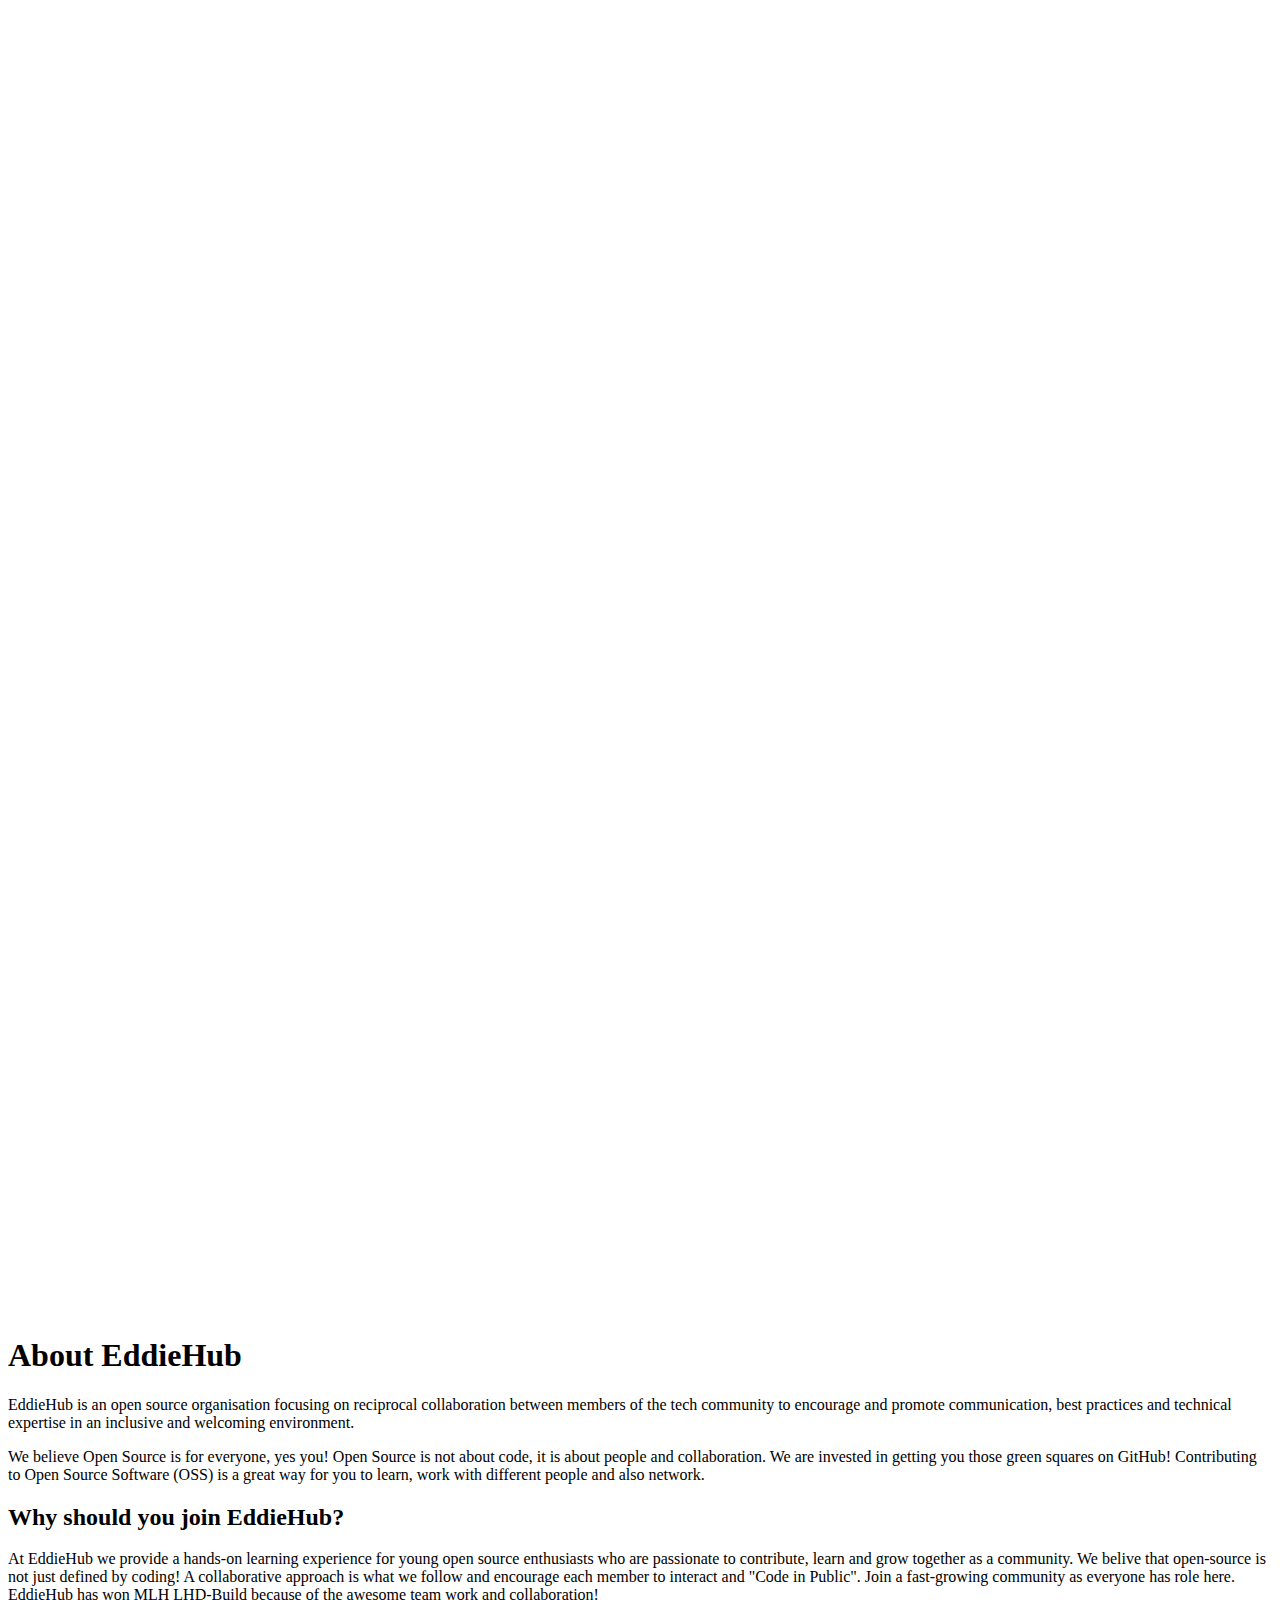
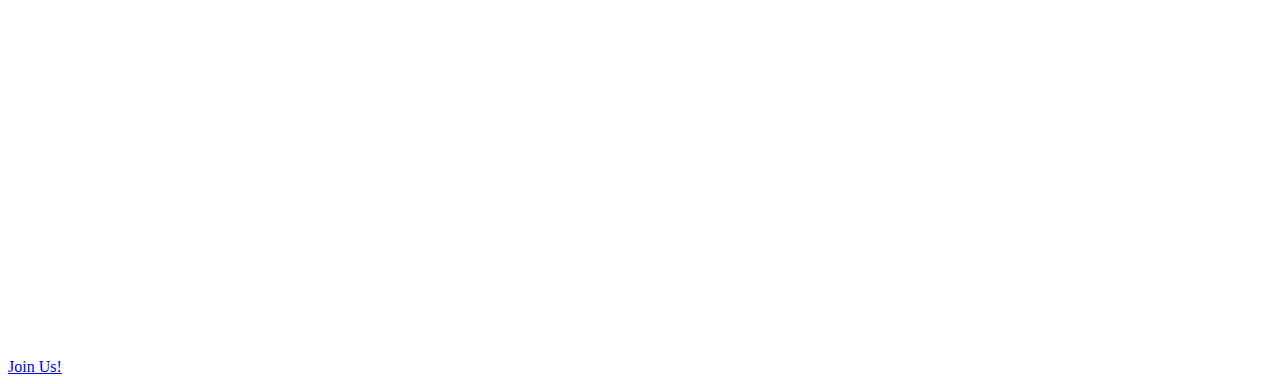
==== about.html @ ad7312f8 "Added join us in about section" ====
<!doctype html>
<html lang="en" class="no-js">
<head>
	<meta charset="UTF-8">
	<meta name="viewport" content="width=device-width, initial-scale=1">
	<link rel="stylesheet" href="about.css"> 
</head>

	<body>
		<div class="arrow arrow--top">
			<svg xmlns="http://www.w3.org/2000/svg" width="270.11" height="649.9" overflow="visible">
			  <style>
				.geo-arrow {
				  fill: none;
				  stroke: #fff;
				  stroke-width: 2;
				  stroke-miterlimit: 10
				}
			  </style>
			  <g class="item-to bounce-1">
				<path class="geo-arrow draw-in" d="M135.06 142.564L267.995 275.5 135.06 408.434 2.125 275.499z" />
			  </g>
			  <circle class="geo-arrow item-to bounce-2" cx="194.65" cy="69.54" r="7.96" />
			  <circle class="geo-arrow draw-in" cx="194.65" cy="39.5" r="7.96" />
			  <circle class="geo-arrow item-to bounce-3" cx="194.65" cy="9.46" r="7.96" />
			  <g class="geo-arrow item-to bounce-2">
				<path class="st0 draw-in" d="M181.21 619.5l13.27 27 13.27-27zM194.48 644.5v-552" />
			  </g>
			</svg>
		  </div>
		  <div class="arrow arrow--bottom">
			<svg xmlns="http://www.w3.org/2000/svg" width="31.35" height="649.9" overflow="visible">
			  <style>
				.geo-arrow {
				  fill: none;
				  stroke: #fff;
				  stroke-width: 2;
				  stroke-miterlimit: 10
				}
			  </style>
			  <g class="item-to bounce-1">
				<circle class="geo-arrow item-to bounce-3" cx="15.5" cy="580.36" r="7.96" />
				<circle class="geo-arrow draw-in" cx="15.5" cy="610.4" r="7.96" />
				<circle class="geo-arrow item-to bounce-2" cx="15.5" cy="640.44" r="7.96" />
				<g class="item-to bounce-2">
				  <path class="geo-arrow draw-in" d="M28.94 30.4l-13.26-27-13.27 27zM15.68 5.4v552" />
				</g>
			  </g>
			</svg>
		  </div>
		  <div class="main">
			<div class="main__text-wrapper">
			<h1 class="main__title">About EddieHub</h1>
				<p>EddieHub is an open source organisation focusing on reciprocal collaboration between members of the tech community to encourage and promote communication, best practices and technical expertise in an inclusive and welcoming environment.</p>
				<p>We believe Open Source is for everyone, yes you! Open Source is not about code, it is about people and collaboration. We are invested in getting you those green squares on GitHub! Contributing to Open Source Software (OSS) is a great way for you to learn, work with different people and also network.<p>
			<h2>Why should you join EddieHub?</h2>  
			<p>At EddieHub we provide a hands-on learning experience for young open source enthusiasts who are passionate to contribute, learn and grow together as a community. We belive that open-source is not just defined by coding! A collaborative approach is what we follow and encourage each member to interact and "Code in Public". Join a fast-growing community as everyone has role here. EddieHub has won MLH LHD-Build because of the awesome team work and collaboration!</p>
			<a href="#" class="btn">Join Us!</a>    
			  <svg xmlns="http://www.w3.org/2000/svg" class="dotted-circle" width="352" height="352" overflow="visible">
		  <circle cx="176" cy="176" r="174" fill="none" stroke="#fff" stroke-width="2" stroke-miterlimit="10" stroke-dasharray="12.921,11.9271"/>
		</svg>
			</div>
		  </div>
	</body>
</html>
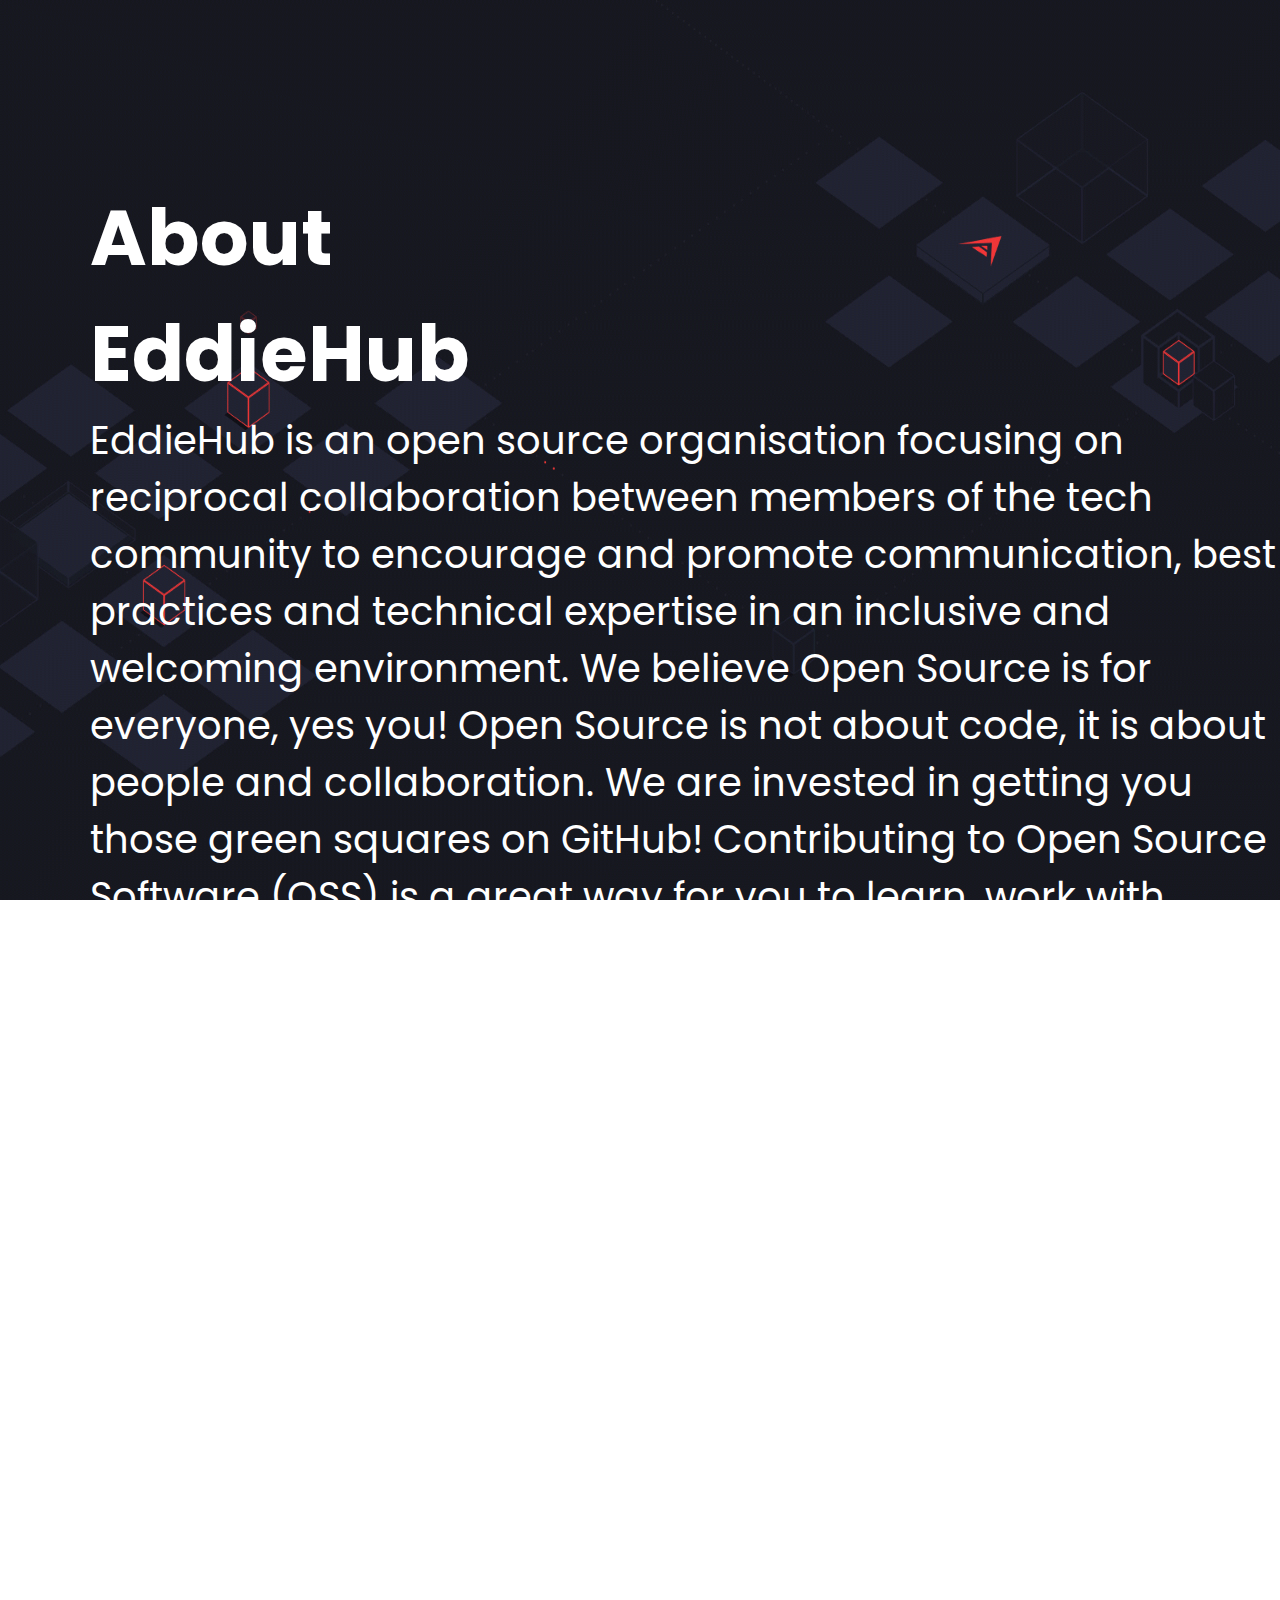
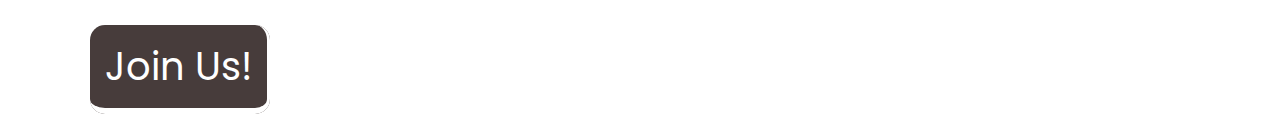
==== commit 003204c5: "updated the links in the html files" ====
--- a/about.html
+++ b/about.html
@@ -3,63 +3,22 @@
 <head>
 	<meta charset="UTF-8">
 	<meta name="viewport" content="width=device-width, initial-scale=1">
-	<link rel="stylesheet" href="about.css"> 
+	<link rel="stylesheet" href="./assets/css/about.css"> 
+	<link rel="icon" type="image/ico" href="favicon.ico" />
 </head>
 
 	<body>
-		<div class="arrow arrow--top">
-			<svg xmlns="http://www.w3.org/2000/svg" width="270.11" height="649.9" overflow="visible">
-			  <style>
-				.geo-arrow {
-				  fill: none;
-				  stroke: #fff;
-				  stroke-width: 2;
-				  stroke-miterlimit: 10
-				}
-			  </style>
-			  <g class="item-to bounce-1">
-				<path class="geo-arrow draw-in" d="M135.06 142.564L267.995 275.5 135.06 408.434 2.125 275.499z" />
-			  </g>
-			  <circle class="geo-arrow item-to bounce-2" cx="194.65" cy="69.54" r="7.96" />
-			  <circle class="geo-arrow draw-in" cx="194.65" cy="39.5" r="7.96" />
-			  <circle class="geo-arrow item-to bounce-3" cx="194.65" cy="9.46" r="7.96" />
-			  <g class="geo-arrow item-to bounce-2">
-				<path class="st0 draw-in" d="M181.21 619.5l13.27 27 13.27-27zM194.48 644.5v-552" />
-			  </g>
-			</svg>
-		  </div>
-		  <div class="arrow arrow--bottom">
-			<svg xmlns="http://www.w3.org/2000/svg" width="31.35" height="649.9" overflow="visible">
-			  <style>
-				.geo-arrow {
-				  fill: none;
-				  stroke: #fff;
-				  stroke-width: 2;
-				  stroke-miterlimit: 10
-				}
-			  </style>
-			  <g class="item-to bounce-1">
-				<circle class="geo-arrow item-to bounce-3" cx="15.5" cy="580.36" r="7.96" />
-				<circle class="geo-arrow draw-in" cx="15.5" cy="610.4" r="7.96" />
-				<circle class="geo-arrow item-to bounce-2" cx="15.5" cy="640.44" r="7.96" />
-				<g class="item-to bounce-2">
-				  <path class="geo-arrow draw-in" d="M28.94 30.4l-13.26-27-13.27 27zM15.68 5.4v552" />
-				</g>
-			  </g>
-			</svg>
-		  </div>
-		  <div class="main">
-			<div class="main__text-wrapper">
-			<h1 class="main__title">About EddieHub</h1>
-				<p>EddieHub is an open source organisation focusing on reciprocal collaboration between members of the tech community to encourage and promote communication, best practices and technical expertise in an inclusive and welcoming environment.</p>
-				<p>We believe Open Source is for everyone, yes you! Open Source is not about code, it is about people and collaboration. We are invested in getting you those green squares on GitHub! Contributing to Open Source Software (OSS) is a great way for you to learn, work with different people and also network.<p>
-			<h2>Why should you join EddieHub?</h2>  
+		<title>About</title>
+    <div class="about"><h1>About <br> EddieHub</h1>
+	<p>EddieHub is an open source organisation focusing on reciprocal collaboration between members of the tech community to encourage and promote communication, best practices and technical expertise in an inclusive and welcoming environment.
+		
+		We believe Open Source is for everyone, yes you! Open Source is not about code, it is about people and collaboration. We are invested in getting you those green squares on GitHub! Contributing to Open Source Software (OSS) is a great way for you to learn, work with different people and also network.
+		</p>
+		<h2>Why should you join EddieHub?</h2>
 			<p>At EddieHub we provide a hands-on learning experience for young open source enthusiasts who are passionate to contribute, learn and grow together as a community. We belive that open-source is not just defined by coding! A collaborative approach is what we follow and encourage each member to interact and "Code in Public". Join a fast-growing community as everyone has role here. EddieHub has won MLH LHD-Build because of the awesome team work and collaboration!</p>
-			<a href="#" class="btn">Join Us!</a>    
-			  <svg xmlns="http://www.w3.org/2000/svg" class="dotted-circle" width="352" height="352" overflow="visible">
-		  <circle cx="176" cy="176" r="174" fill="none" stroke="#fff" stroke-width="2" stroke-miterlimit="10" stroke-dasharray="12.921,11.9271"/>
-		</svg>
-			</div>
-		  </div>
+			<br>
+			
+			<a href="join.html" class="btn">Join Us!</a> 
+	</div>
 	</body>
 </html>
--- a/assets/css/about.css
+++ b/assets/css/about.css
@@ -0,0 +1,39 @@
+@import url("https://fonts.googleapis.com/css2?family=Poppins:wght@100;200;300;400;500;600;700;800;900&display=swap");
+
+* {
+  margin: 0;
+  padding: 0;
+  box-sizing: border-box;
+  font-family: "Poppins", sans-serif;
+}
+
+body {
+  background: url(../images/a.gif) no-repeat;
+  background-position: center;
+  background-size: 100% 100%;
+  background-attachment: fixed;
+}
+.about {
+  margin-left: 10vmin;
+  color: white;
+  font-size: 3vmax;
+  margin-top: 20vmin;
+  position: relative;
+  transition: 0.6s ease;
+}
+
+.btn {
+  text-decoration: none;
+  color: #fff;
+  border-style: solid;
+  border-width: 0 3px 6px 0;
+  border-color: #fff;
+  border-radius: 15px;
+  background-color: #473c3b;
+  padding: 15px;
+}
+
+.btn:hover {
+  background-color: #e9281b;
+}
+
